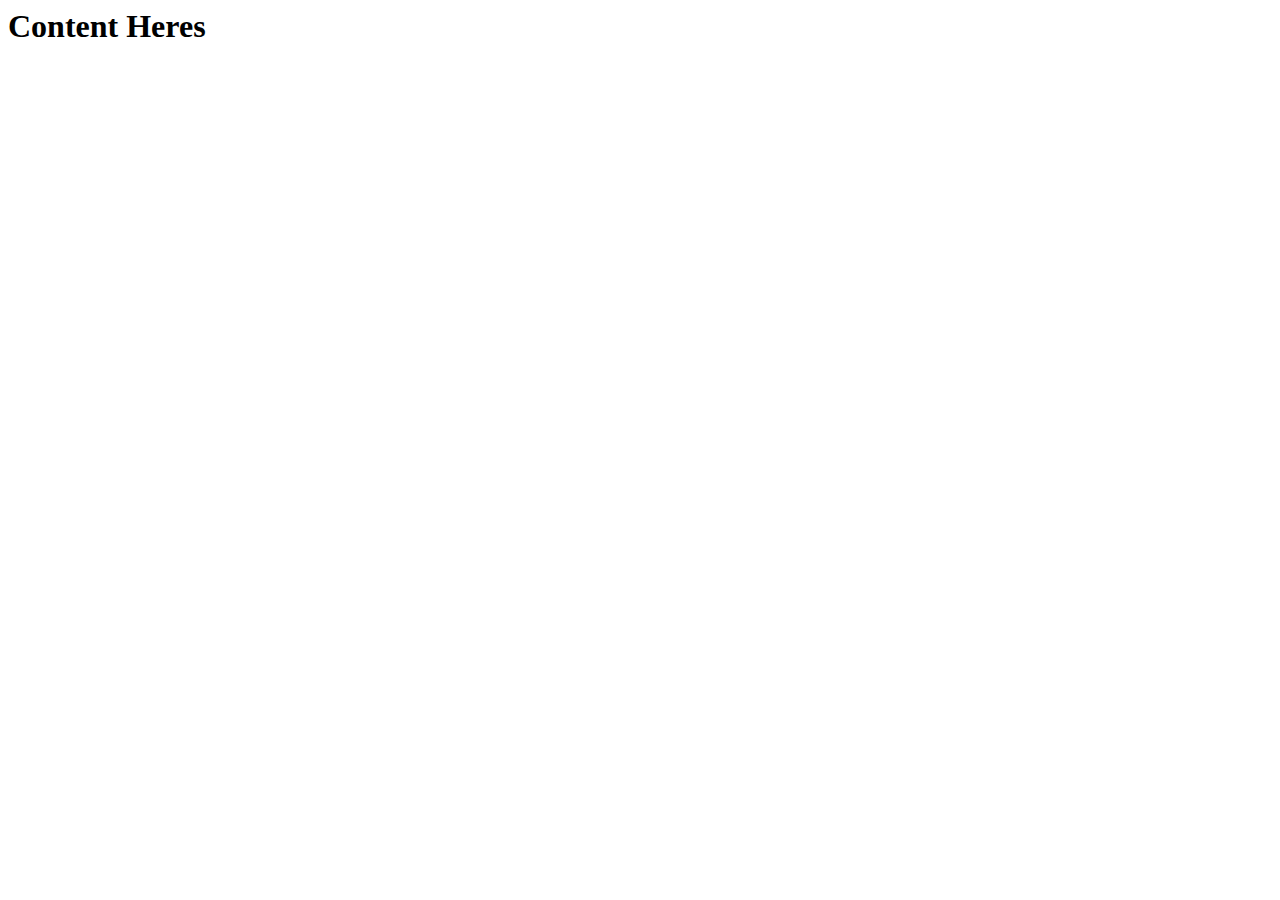
==== index.html @ bff631ed "Create index file" ====
<!DOCTYPE html/> 
<html lang="eng"/>
<head>
    <meta charset="UTF-8"/>
    <meta http-equiv="X-UA-Compatible" content="IE=edge"/>
    <meta name="viewport" content="width=device-width, initial-scale=1"/>
    <title>Wunderlust</title>
</head>
<body>
    <h1>Content Heres</h1>
</body>
</html>
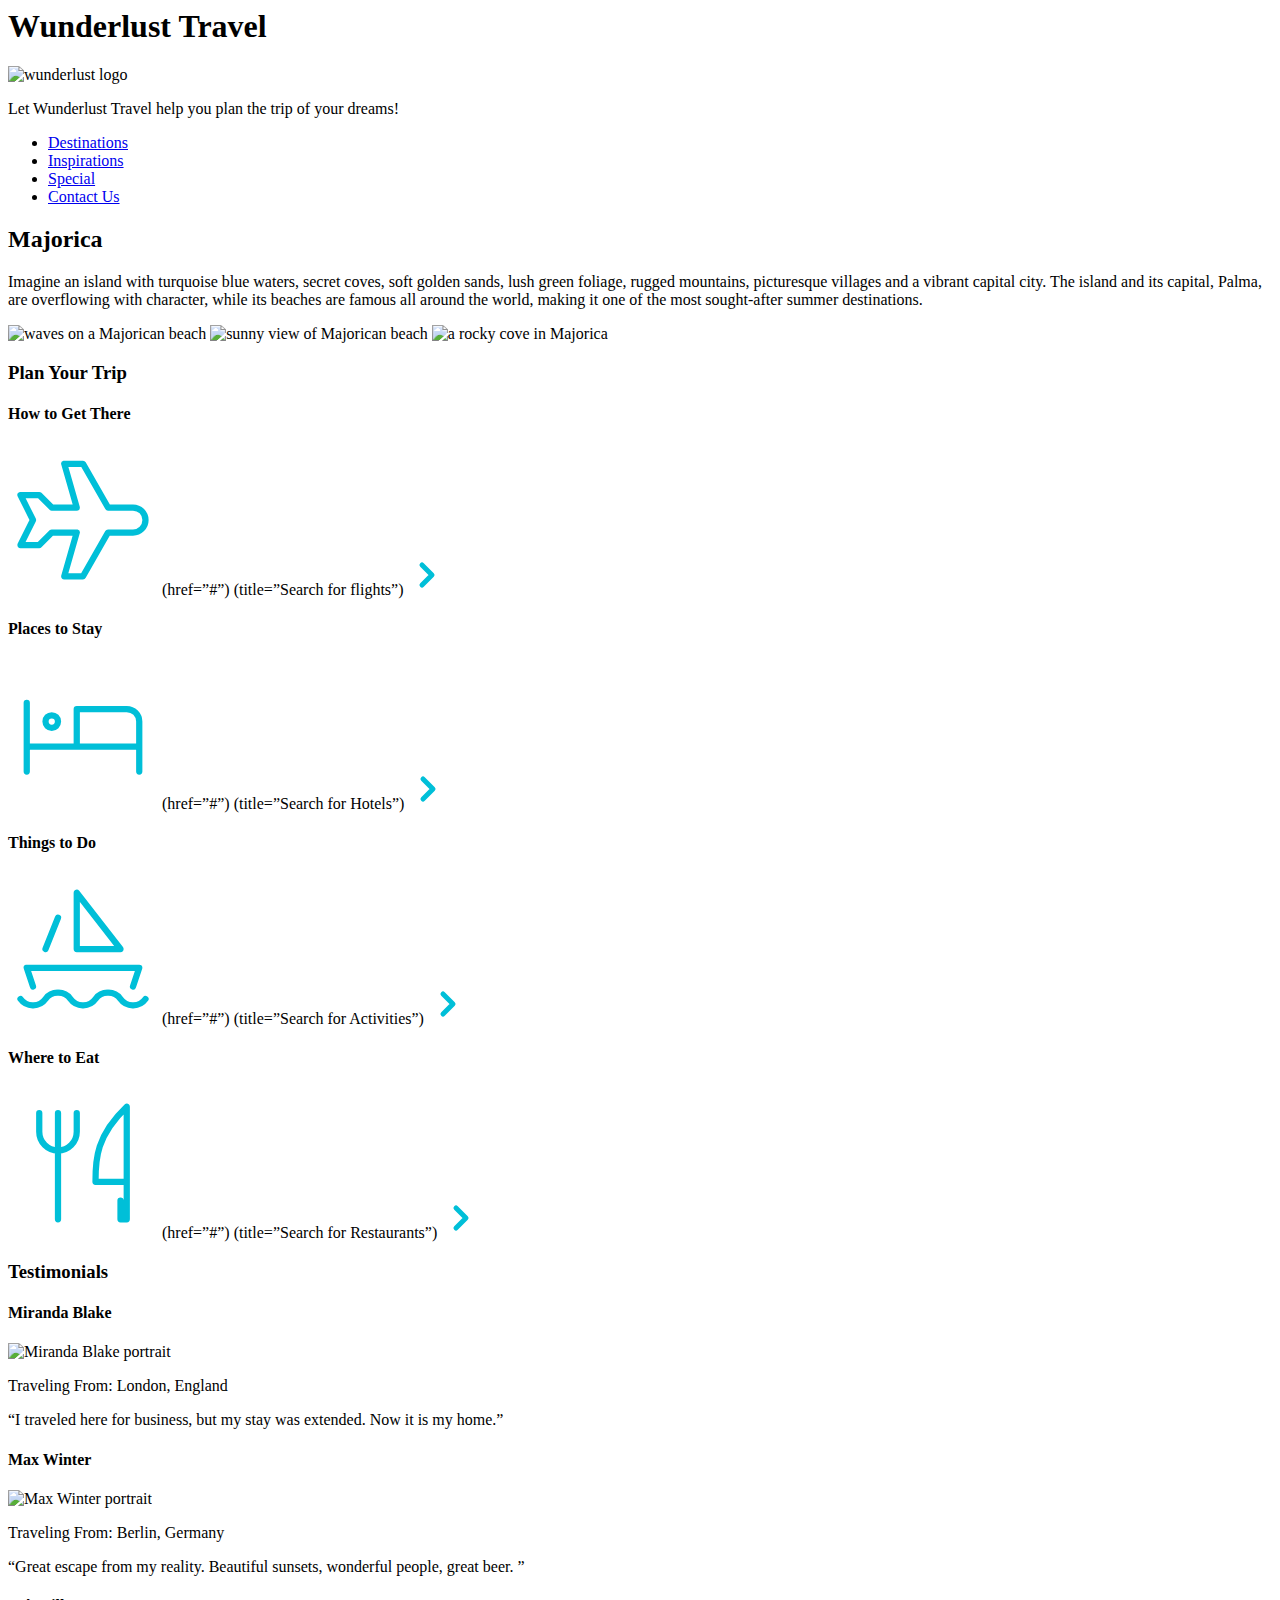
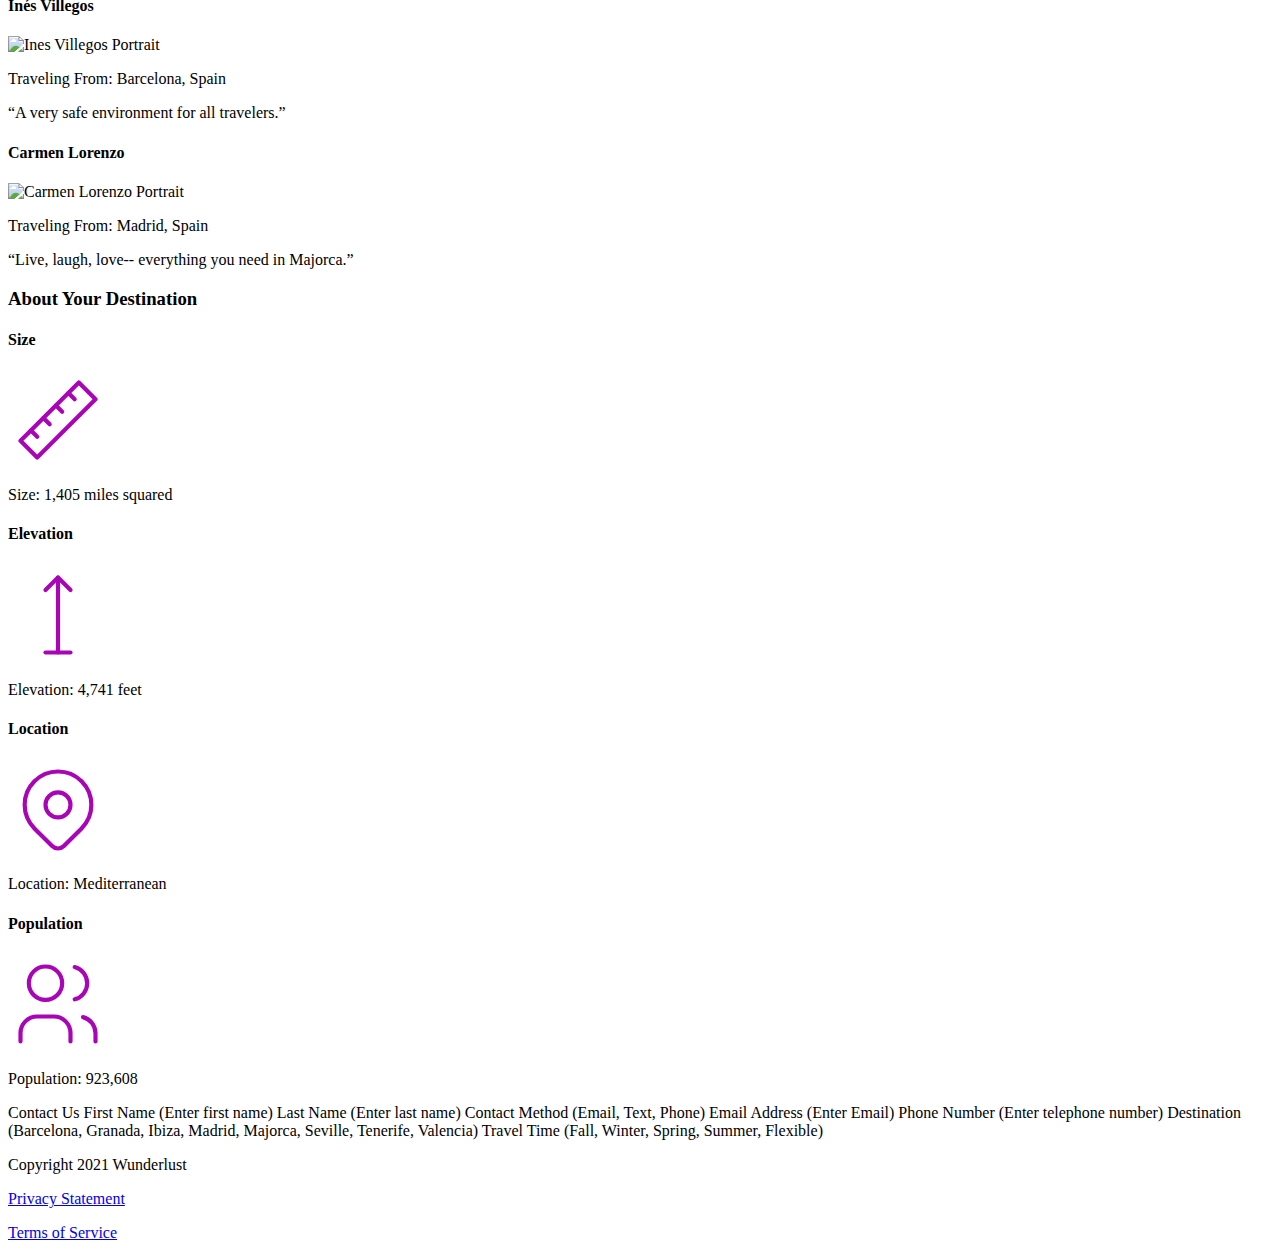
==== commit 739dd178: "Update index.html" ====
--- a/index.html
+++ b/index.html
@@ -5,8 +5,159 @@
     <meta http-equiv="X-UA-Compatible" content="IE=edge"/>
     <meta name="viewport" content="width=device-width, initial-scale=1"/>
     <title>Wunderlust</title>
+    <link rel="stylesheet" href="#">
 </head>
+
+<!--Notes: 
+1. Could use <section> elements-- check to see if that's proper practice. I think it's fine w/o
+2. Need to tag svg's correctly. pg 245
+3. Need to create a form -->
+
 <body>
-    <h1>Content Heres</h1>
-</body>
+    <header>
+        <h1>Wunderlust Travel </h1>
+        <img src="#/logo.png" alt="wunderlust logo"/>
+        <p>Let Wunderlust Travel help you plan the trip of your dreams!</p>
+        <nav>
+            <ul>
+                <li><a href="#">Destinations</a></li>
+                <li><a href="#">Inspirations</a></li>
+                <li><a href="#">Special</a></li>
+                <li><a href="#">Contact Us</a></li>
+            </ul>
+        </nav>
+    </header>
+
+    <main>
+        <h2>Majorica</h2>
+        <p>Imagine an island with turquoise blue waters, secret coves, soft golden sands, lush green foliage, rugged mountains, picturesque villages and a vibrant capital city. The island and its capital, Palma, are overflowing with character, while its beaches are famous all around the world, making it one of the most sought-after summer destinations.</p>
+        <img src="#/majorca-waves.png" alt="waves on a Majorican beach"/>
+        <img src="#/majorca-beach.png" alt="sunny view of Majorican beach"/>
+        <img src="#/majorca-cove.png" alt="a rocky cove in Majorica"/>
+
+        <h3>Plan Your Trip</h3>
+        <h4>How to Get There</h4>
+        <svg xmlns="http://www.w3.org/2000/svg" class="icon icon-tabler icon-tabler-plane" width="150" height="150" viewBox="0 0 24 24" stroke-width="1" stroke="#00bfd8" fill="none" stroke-linecap="round" stroke-linejoin="round">
+            <path stroke="none" d="M0 0h24v24H0z" fill="none"/>
+            <path d="M16 10h4a2 2 0 0 1 0 4h-4l-4 7h-3l2 -7h-4l-2 2h-3l2 -4l-2 -4h3l2 2h4l-2 -7h3z" />
+        </svg>
+        (href=”#”) (title=”Search for flights”) <!--REFERENCE PG. 245 FOR HOW TO INSERT THIS-->
+        <svg xmlns="http://www.w3.org/2000/svg" class="icon icon-tabler icon-tabler-chevron-right" width="40" height="40" viewBox="0 0 24 24" stroke-width="3" stroke="#00bfd8" fill="none" stroke-linecap="round" stroke-linejoin="round">
+        <path stroke="none" d="M0 0h24v24H0z" fill="none"/>
+        <polyline points="9 6 15 12 9 18" /></svg>
+
+        <h4>Places to Stay</h4>
+        <svg xmlns="http://www.w3.org/2000/svg" class="icon icon-tabler icon-tabler-bed" width="150" height="150" viewBox="0 0 24 24" stroke-width="1" stroke="#00bfd8" fill="none" stroke-linecap="round" stroke-linejoin="round">
+            <path stroke="none" d="M0 0h24v24H0z" fill="none"/>
+            <path d="M3 7v11m0 -4h18m0 4v-8a2 2 0 0 0 -2 -2h-8v6" />
+            <circle cx="7" cy="10" r="1" />
+        </svg>
+        (href=”#”) (title=”Search for Hotels”) <!--REFERENCE PG. 245 FOR HOW TO INSERT THIS-->
+        <svg xmlns="http://www.w3.org/2000/svg" class="icon icon-tabler icon-tabler-chevron-right" width="40" height="40" viewBox="0 0 24 24" stroke-width="3" stroke="#00bfd8" fill="none" stroke-linecap="round" stroke-linejoin="round">
+        <path stroke="none" d="M0 0h24v24H0z" fill="none"/>
+        <polyline points="9 6 15 12 9 18" />
+        </svg>
+
+        <h4>Things to Do</h4>  
+        <svg xmlns="http://www.w3.org/2000/svg" class="icon icon-tabler icon-tabler-sailboat" width="150" height="150" viewBox="0 0 24 24" stroke-width="1" stroke="#00bfd8" fill="none" stroke-linecap="round" stroke-linejoin="round">
+            <path stroke="none" d="M0 0h24v24H0z" fill="none"/>
+            <path d="M2 20a2.4 2.4 0 0 0 2 1a2.4 2.4 0 0 0 2 -1a2.4 2.4 0 0 1 2 -1a2.4 2.4 0 0 1 2 1a2.4 2.4 0 0 0 2 1a2.4 2.4 0 0 0 2 -1a2.4 2.4 0 0 1 2 -1a2.4 2.4 0 0 1 2 1a2.4 2.4 0 0 0 2 1a2.4 2.4 0 0 0 2 -1" />
+            <path d="M4 18l-1 -3h18l-1 3" />
+            <path d="M11 12h7l-7 -9v9" />
+            <line x1="8" y1="7" x2="6" y2="12" />
+        </svg>
+        (href=”#”) (title=”Search for Activities”)<!--REFERENCE PG. 245 FOR HOW TO INSERT THIS-->
+        <svg xmlns="http://www.w3.org/2000/svg" class="icon icon-tabler icon-tabler-chevron-right" width="40" height="40" viewBox="0 0 24 24" stroke-width="3" stroke="#00bfd8" fill="none" stroke-linecap="round" stroke-linejoin="round">
+            <path stroke="none" d="M0 0h24v24H0z" fill="none"/>
+            <polyline points="9 6 15 12 9 18" />
+        </svg>
+
+        <h4>Where to Eat</h4>
+        <svg xmlns="http://www.w3.org/2000/svg" class="icon icon-tabler icon-tabler-tools-kitchen-2" width="150" height="150" viewBox="0 0 24 24" stroke-width="1" stroke="#00bfd8" fill="none" stroke-linecap="round" stroke-linejoin="round">
+            <path stroke="none" d="M0 0h24v24H0z" fill="none"/>
+            <path d="M19 3v12h-5c-.023 -3.681 .184 -7.406 5 -12zm0 12v6h-1v-3m-10 -14v17m-3 -17v3a3 3 0 1 0 6 0v-3" />
+        </svg>
+        (href=”#”) (title=”Search for Restaurants”) <!--REFERENCE PG. 245 FOR HOW TO INSERT THIS-->
+        <svg xmlns="http://www.w3.org/2000/svg" class="icon icon-tabler icon-tabler-chevron-right" width="40" height="40" viewBox="0 0 24 24" stroke-width="3" stroke="#00bfd8" fill="none" stroke-linecap="round" stroke-linejoin="round">
+            <path stroke="none" d="M0 0h24v24H0z" fill="none"/>
+            <polyline points="9 6 15 12 9 18" />
+        </svg>
+
+        <h3>Testimonials</h3>
+        <h4>Miranda Blake</h4>
+        <img src="#/miranda-blake.png" alt="Miranda Blake portrait"/>
+        <p>Traveling From: London, England</p>
+        <p>“I traveled here for business, but my stay was extended. Now it is my home.”</p>
+
+        <h4>Max Winter</h4>
+        <img src="#/max-winter.png" alt="Max Winter portrait"/>
+        <p>Traveling From: Berlin, Germany</p>
+        <p>“Great escape from my reality. Beautiful sunsets, wonderful people, great beer. ”</p>
+
+        <h4>Inés Villegos</h4>
+        <img src="#/ines-villegos.png" alt="Ines Villegos Portrait"/>
+        <p>Traveling From: Barcelona, Spain</p>
+        <p>“A very safe environment for all travelers.”</p>
+
+        <h4>Carmen Lorenzo</h4>
+        <img src="#/carmen-lorenzo.png" alt="Carmen Lorenzo Portrait"/>
+        <p>Traveling From: Madrid, Spain</p>
+        <p>“Live, laugh, love-- everything you need in Majorca.”</p>
+
+        <h3>About Your Destination</h3>
+        <h4>Size</h4>
+        <svg xmlns="http://www.w3.org/2000/svg" class="icon icon-tabler icon-tabler-ruler-2" width="100" height="100" viewBox="0 0 24 24" stroke-width="1" stroke="#a905b6" fill="none" stroke-linecap="round" stroke-linejoin="round">
+            <path stroke="none" d="M0 0h24v24H0z" fill="none"/>
+            <path d="M17 3l4 4l-14 14l-4 -4z" />
+            <path d="M16 7l-1.5 -1.5" />
+            <path d="M13 10l-1.5 -1.5" />
+            <path d="M10 13l-1.5 -1.5" />
+            <path d="M7 16l-1.5 -1.5" />
+        </svg>
+        <p>Size: 1,405 miles squared</p>
+
+        <h4>Elevation</h4>
+        <svg xmlns="http://www.w3.org/2000/svg" class="icon icon-tabler icon-tabler-arrow-top-bar" width="100" height="100" viewBox="0 0 24 24" stroke-width="1" stroke="#a905b6" fill="none" stroke-linecap="round" stroke-linejoin="round">
+            <path stroke="none" d="M0 0h24v24H0z" fill="none"/>
+            <line x1="12" y1="21" x2="12" y2="3" />
+            <path d="M15 6l-3 -3l-3 3" />
+            <line x1="9" y1="21" x2="15" y2="21" />
+        </svg> 
+        <p>Elevation: 4,741 feet</p>  
+       
+        <h4>Location</h4>
+        <svg xmlns="http://www.w3.org/2000/svg" class="icon icon-tabler icon-tabler-map-pin" width="100" height="100" viewBox="0 0 24 24" stroke-width="1" stroke="#a905b6" fill="none" stroke-linecap="round" stroke-linejoin="round">
+            <path stroke="none" d="M0 0h24v24H0z" fill="none"/>
+            <circle cx="12" cy="11" r="3" />
+            <path d="M17.657 16.657l-4.243 4.243a2 2 0 0 1 -2.827 0l-4.244 -4.243a8 8 0 1 1 11.314 0z" />
+        </svg>
+        <p>Location: Mediterranean</p>
+        
+        <h4>Population</h4>
+        <svg xmlns="http://www.w3.org/2000/svg" class="icon icon-tabler icon-tabler-users" width="100" height="100" viewBox="0 0 24 24" stroke-width="1" stroke="#a905b6" fill="none" stroke-linecap="round" stroke-linejoin="round">
+            <path stroke="none" d="M0 0h24v24H0z" fill="none"/>
+            <circle cx="9" cy="7" r="4" />
+            <path d="M3 21v-2a4 4 0 0 1 4 -4h4a4 4 0 0 1 4 4v2" />
+            <path d="M16 3.13a4 4 0 0 1 0 7.75" />
+            <path d="M21 21v-2a4 4 0 0 0 -3 -3.85" />
+        </svg>
+        <p>Population: 923,608</p> 
+
+Contact Us <!--THIS SECTION NEEDS TO BE A FORM-->
+First Name (Enter first name)
+Last Name (Enter last name)
+
+Contact Method (Email, Text, Phone)
+Email Address (Enter Email)
+Phone Number (Enter telephone number)
+
+Destination (Barcelona, Granada, Ibiza, Madrid, Majorca, Seville, Tenerife, Valencia)
+Travel Time (Fall, Winter, Spring, Summer, Flexible)
+
+    </main>
+    <footer>
+        <p>Copyright 2021 Wunderlust</p>
+        <p><a href="#">Privacy Statement</a></p>
+        <p><a href="#">Terms of Service</a></p>
+    </footer>
 </html>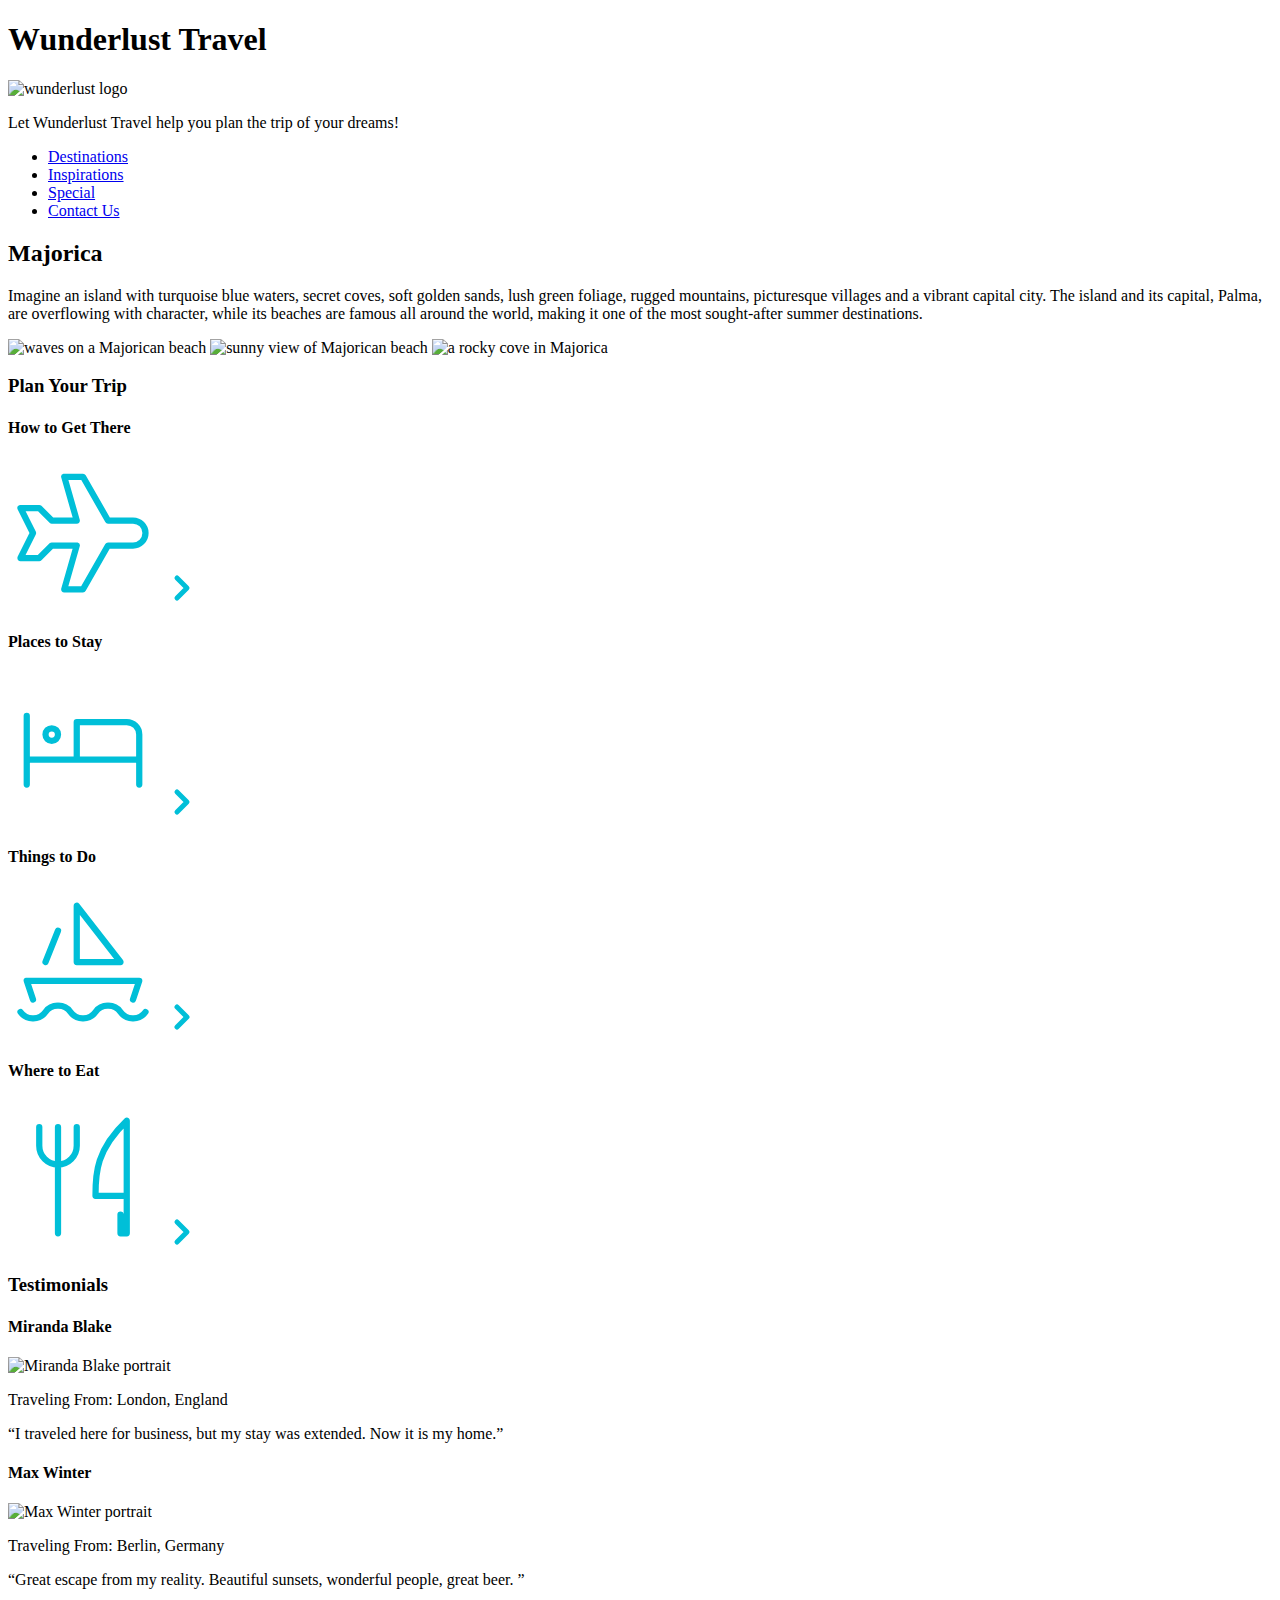
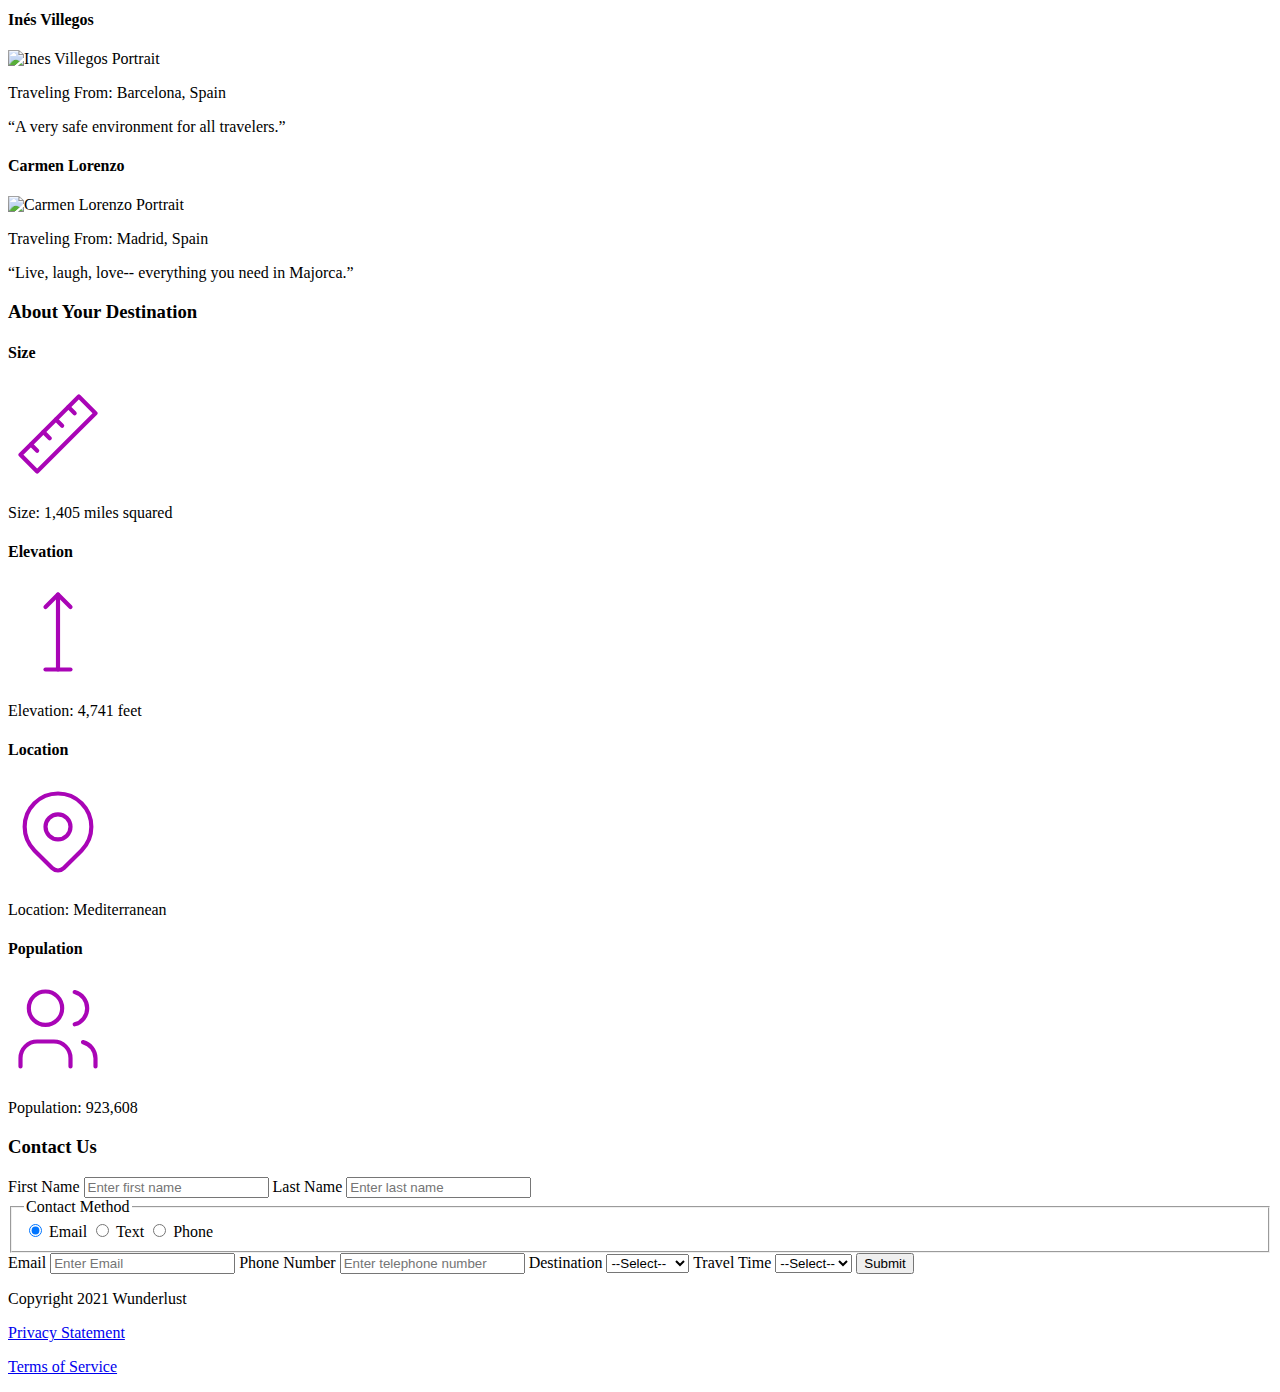
==== commit 2aef54b3: "Final index" ====
--- a/index.html
+++ b/index.html
@@ -1,5 +1,5 @@
-<!DOCTYPE html/> 
-<html lang="eng"/>
+<!DOCTYPE html> 
+<html lang="en">
 <head>
     <meta charset="UTF-8"/>
     <meta http-equiv="X-UA-Compatible" content="IE=edge"/>
@@ -8,10 +8,7 @@
     <link rel="stylesheet" href="#">
 </head>
 
-<!--Notes: 
-1. Could use <section> elements-- check to see if that's proper practice. I think it's fine w/o
-2. Need to tag svg's correctly. pg 245
-3. Need to create a form -->
+<!--Note: Could use <section> elements- check to see if that's best practice, but I think it's fine w/o-->
 
 <body>
     <header>
@@ -36,27 +33,37 @@
         <img src="#/majorca-cove.png" alt="a rocky cove in Majorica"/>
 
         <h3>Plan Your Trip</h3>
+
         <h4>How to Get There</h4>
         <svg xmlns="http://www.w3.org/2000/svg" class="icon icon-tabler icon-tabler-plane" width="150" height="150" viewBox="0 0 24 24" stroke-width="1" stroke="#00bfd8" fill="none" stroke-linecap="round" stroke-linejoin="round">
             <path stroke="none" d="M0 0h24v24H0z" fill="none"/>
             <path d="M16 10h4a2 2 0 0 1 0 4h-4l-4 7h-3l2 -7h-4l-2 2h-3l2 -4l-2 -4h3l2 2h4l-2 -7h3z" />
         </svg>
-        (href=”#”) (title=”Search for flights”) <!--REFERENCE PG. 245 FOR HOW TO INSERT THIS-->
-        <svg xmlns="http://www.w3.org/2000/svg" class="icon icon-tabler icon-tabler-chevron-right" width="40" height="40" viewBox="0 0 24 24" stroke-width="3" stroke="#00bfd8" fill="none" stroke-linecap="round" stroke-linejoin="round">
-        <path stroke="none" d="M0 0h24v24H0z" fill="none"/>
-        <polyline points="9 6 15 12 9 18" /></svg>
+        <span>
+            <svg xmlns="http://www.w3.org/2000/svg" class="icon icon-tabler icon-tabler-chevron-right" width="40" height="40" viewBox="0 0 24 24" stroke-width="3" stroke="#00bfd8" fill="none" stroke-linecap="round" stroke-linejoin="round">
+            <title>Search for flights</title>
+            <g><a href="#">
+                <path stroke="none" d="M0 0h24v24H0z" fill="none"/>
+                <polyline points="9 6 15 12 9 18" />
+            </a></g>
+            </svg>
+        </span>
 
         <h4>Places to Stay</h4>
         <svg xmlns="http://www.w3.org/2000/svg" class="icon icon-tabler icon-tabler-bed" width="150" height="150" viewBox="0 0 24 24" stroke-width="1" stroke="#00bfd8" fill="none" stroke-linecap="round" stroke-linejoin="round">
             <path stroke="none" d="M0 0h24v24H0z" fill="none"/>
-            <path d="M3 7v11m0 -4h18m0 4v-8a2 2 0 0 0 -2 -2h-8v6" />
+            <path d="M3 7v11m0 -4h18m0 4v-8a2 2 0 0 0 -2 -2h-8v6"/>
             <circle cx="7" cy="10" r="1" />
         </svg>
-        (href=”#”) (title=”Search for Hotels”) <!--REFERENCE PG. 245 FOR HOW TO INSERT THIS-->
-        <svg xmlns="http://www.w3.org/2000/svg" class="icon icon-tabler icon-tabler-chevron-right" width="40" height="40" viewBox="0 0 24 24" stroke-width="3" stroke="#00bfd8" fill="none" stroke-linecap="round" stroke-linejoin="round">
-        <path stroke="none" d="M0 0h24v24H0z" fill="none"/>
-        <polyline points="9 6 15 12 9 18" />
-        </svg>
+        <span>
+            <svg xmlns="http://www.w3.org/2000/svg" class="icon icon-tabler icon-tabler-chevron-right" width="40" height="40" viewBox="0 0 24 24" stroke-width="3" stroke="#00bfd8" fill="none" stroke-linecap="round" stroke-linejoin="round">
+            <title>Search for Hotels</title>
+            <g><a href="#">
+                <path stroke="none" d="M0 0h24v24H0z" fill="none"/>
+                <polyline points="9 6 15 12 9 18" />
+            </a></g>
+            </svg>
+        </span>
 
         <h4>Things to Do</h4>  
         <svg xmlns="http://www.w3.org/2000/svg" class="icon icon-tabler icon-tabler-sailboat" width="150" height="150" viewBox="0 0 24 24" stroke-width="1" stroke="#00bfd8" fill="none" stroke-linecap="round" stroke-linejoin="round">
@@ -66,22 +73,30 @@
             <path d="M11 12h7l-7 -9v9" />
             <line x1="8" y1="7" x2="6" y2="12" />
         </svg>
-        (href=”#”) (title=”Search for Activities”)<!--REFERENCE PG. 245 FOR HOW TO INSERT THIS-->
-        <svg xmlns="http://www.w3.org/2000/svg" class="icon icon-tabler icon-tabler-chevron-right" width="40" height="40" viewBox="0 0 24 24" stroke-width="3" stroke="#00bfd8" fill="none" stroke-linecap="round" stroke-linejoin="round">
-            <path stroke="none" d="M0 0h24v24H0z" fill="none"/>
-            <polyline points="9 6 15 12 9 18" />
-        </svg>
+        <span>
+            <svg xmlns="http://www.w3.org/2000/svg" class="icon icon-tabler icon-tabler-chevron-right" width="40" height="40" viewBox="0 0 24 24" stroke-width="3" stroke="#00bfd8" fill="none" stroke-linecap="round" stroke-linejoin="round">
+            <title>Search for Activities</title>
+            <g><a href="#">
+                <path stroke="none" d="M0 0h24v24H0z" fill="none"/>
+                <polyline points="9 6 15 12 9 18"/>
+            </a></g>
+            </svg>
+        </span>
 
         <h4>Where to Eat</h4>
         <svg xmlns="http://www.w3.org/2000/svg" class="icon icon-tabler icon-tabler-tools-kitchen-2" width="150" height="150" viewBox="0 0 24 24" stroke-width="1" stroke="#00bfd8" fill="none" stroke-linecap="round" stroke-linejoin="round">
             <path stroke="none" d="M0 0h24v24H0z" fill="none"/>
             <path d="M19 3v12h-5c-.023 -3.681 .184 -7.406 5 -12zm0 12v6h-1v-3m-10 -14v17m-3 -17v3a3 3 0 1 0 6 0v-3" />
         </svg>
-        (href=”#”) (title=”Search for Restaurants”) <!--REFERENCE PG. 245 FOR HOW TO INSERT THIS-->
-        <svg xmlns="http://www.w3.org/2000/svg" class="icon icon-tabler icon-tabler-chevron-right" width="40" height="40" viewBox="0 0 24 24" stroke-width="3" stroke="#00bfd8" fill="none" stroke-linecap="round" stroke-linejoin="round">
-            <path stroke="none" d="M0 0h24v24H0z" fill="none"/>
-            <polyline points="9 6 15 12 9 18" />
-        </svg>
+        <span>
+            <svg xmlns="http://www.w3.org/2000/svg" class="icon icon-tabler icon-tabler-chevron-right" width="40" height="40" viewBox="0 0 24 24" stroke-width="3" stroke="#00bfd8" fill="none" stroke-linecap="round" stroke-linejoin="round">
+            <title>Search for Restaurants</title>
+            <g><a href="#">
+                <path stroke="none" d="M0 0h24v24H0z" fill="none"/>
+                <polyline points="9 6 15 12 9 18" />
+            </a></g>
+            </svg>
+        </span>
 
         <h3>Testimonials</h3>
         <h4>Miranda Blake</h4>
@@ -142,19 +157,67 @@
             <path d="M21 21v-2a4 4 0 0 0 -3 -3.85" />
         </svg>
         <p>Population: 923,608</p> 
-
-Contact Us <!--THIS SECTION NEEDS TO BE A FORM-->
-First Name (Enter first name)
-Last Name (Enter last name)
-
-Contact Method (Email, Text, Phone)
-Email Address (Enter Email)
-Phone Number (Enter telephone number)
-
-Destination (Barcelona, Granada, Ibiza, Madrid, Majorca, Seville, Tenerife, Valencia)
-Travel Time (Fall, Winter, Spring, Summer, Flexible)
-
     </main>
+
+        <h3>Contact Us</h3> 
+        <form action="#" method="post">
+	    <!--First Name-->
+            <label for="first">First Name</label>
+            <input type="text" id="first" autocomplete="off" placeholder="Enter first name" value="" required>
+
+        <!--Last Name-->
+            <label for="last">Last Name</label>
+            <input type="text" id="last" autocomplete="off" placeholder="Enter last name" value="" required>
+
+		<!--Contact Method-->
+            <fieldset>
+                <legend>Contact Method</legend>
+                <input type="radio" name="emailaddress" value="email" checked>
+                <label for="email" id="emailaddress">Email</label>
+
+                <input type="radio" id="text" name="text" value="text">
+                <label for="text">Text</label>
+
+                <input type="radio" id="telephone" name="phone" value="phone">
+                <label for="telephone">Phone</label>
+            </fieldset>
+        <!--Email-->
+            <label for="email">Email</label>
+            <input type="email" id="email" name="email" autocomplete="off" placeholder="Enter Email" value="" required>
+
+        <!--Phone Number-->
+            <label for="phone">Phone Number</label>
+            <input type="tel" id="phone" name="phone" autocomplete="off" placeholder="Enter telephone number" value="" required>
+
+		<!--Destination Dropdown-->
+            <label for="destination">Destination</label>
+                <select id="destination">
+                    <option value="" disabled selected>--Select--</option>
+                    <option value="Bar">Barcelona</option>
+                    <option value="Gra">Granada</option>
+                    <option value="Ibi">Ibiza</option>
+                    <option value="Mad">Madrid</option>
+                    <option value="Maj">Majorca</option>
+                    <option value="Sev">Seville</option>
+                    <option value="Ten">Tenerife</option>
+                    <option value="Val">Valencia</option>
+                </select>
+
+		<!--Travel Time-->
+            <label for="time">Travel Time</label>
+            <select id="time">
+                <option value="" disabled selected>--Select--</option>
+                <option value="F">Fall</option>
+                <option value="W">Winter</option>
+                <option value="Sp">Spring</option>
+                <option value="Su">Summer</option>
+                <option value="F">Flexible</option>
+            </select>
+   
+		<!--Submit Button-->	
+			<label for="submit"></label>
+			<input type="submit" id="submit" value="Submit">	
+        </form>     
     <footer>
         <p>Copyright 2021 Wunderlust</p>
         <p><a href="#">Privacy Statement</a></p>
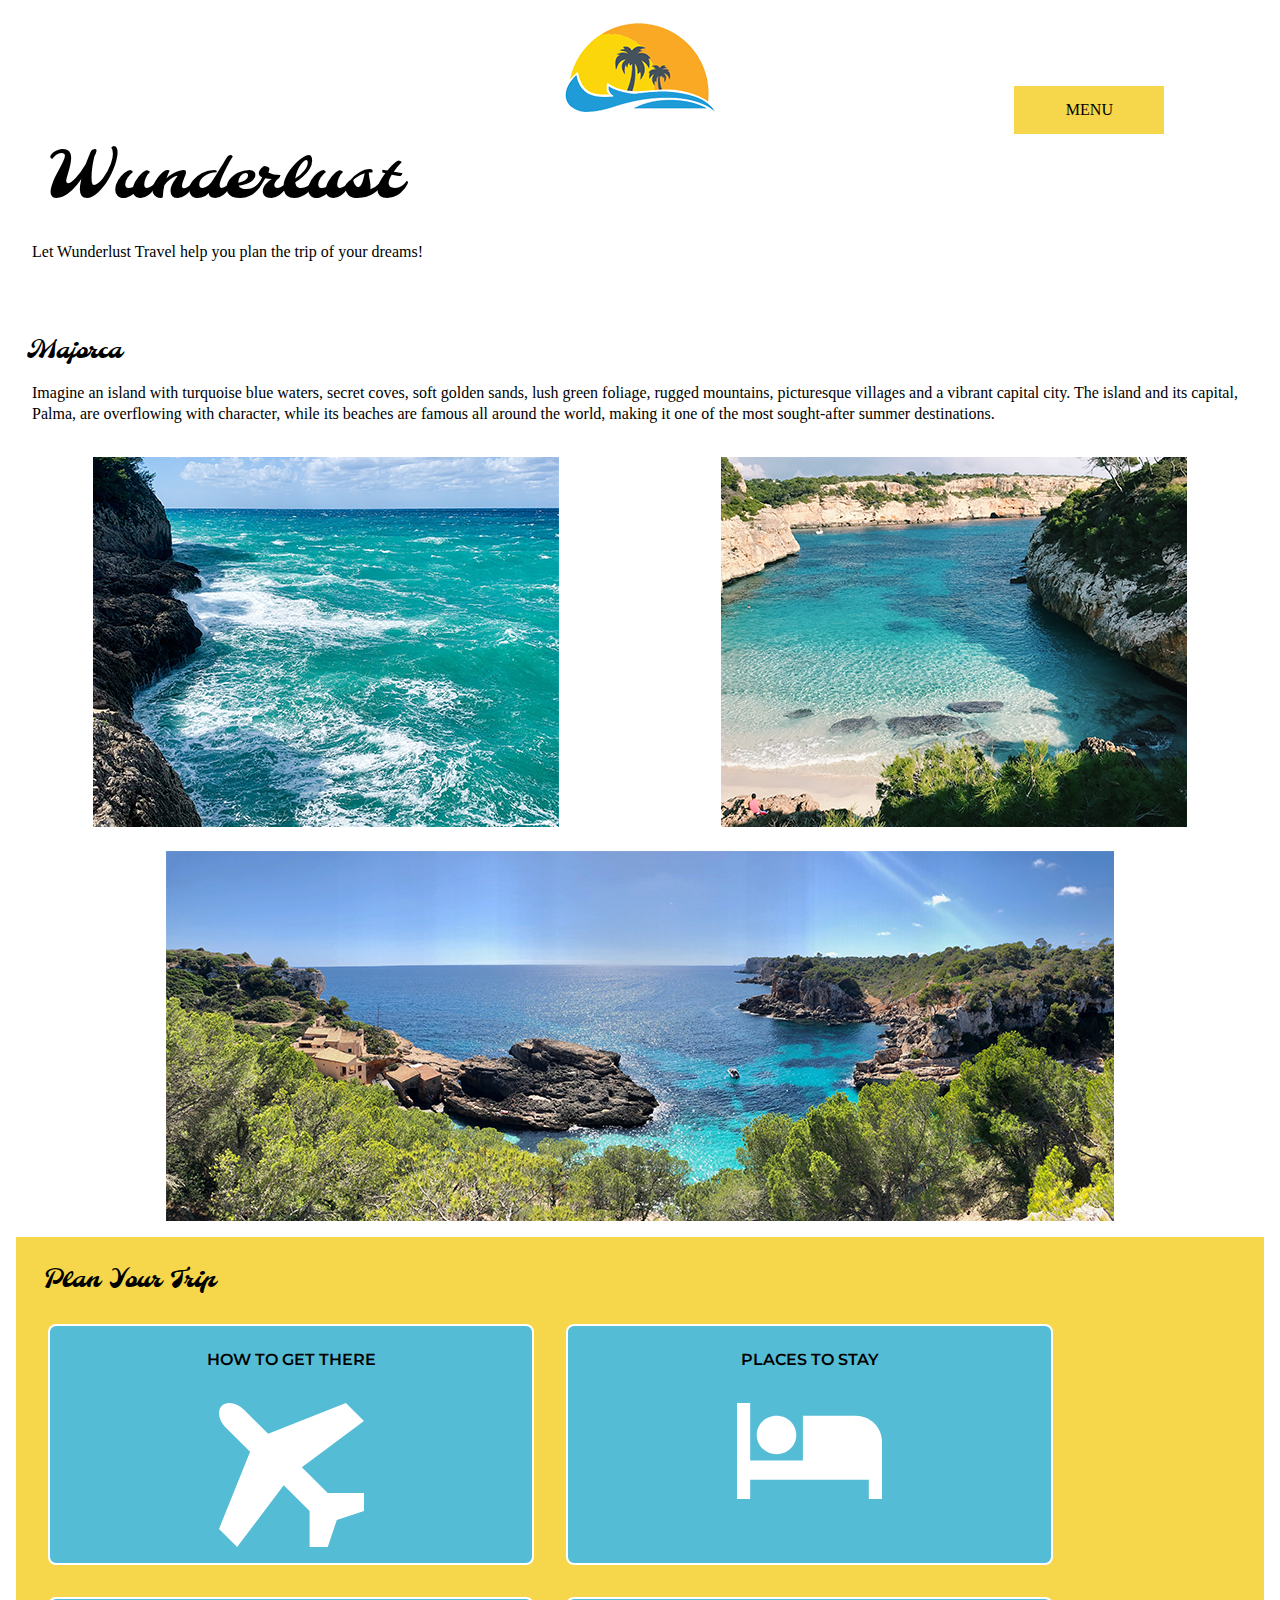
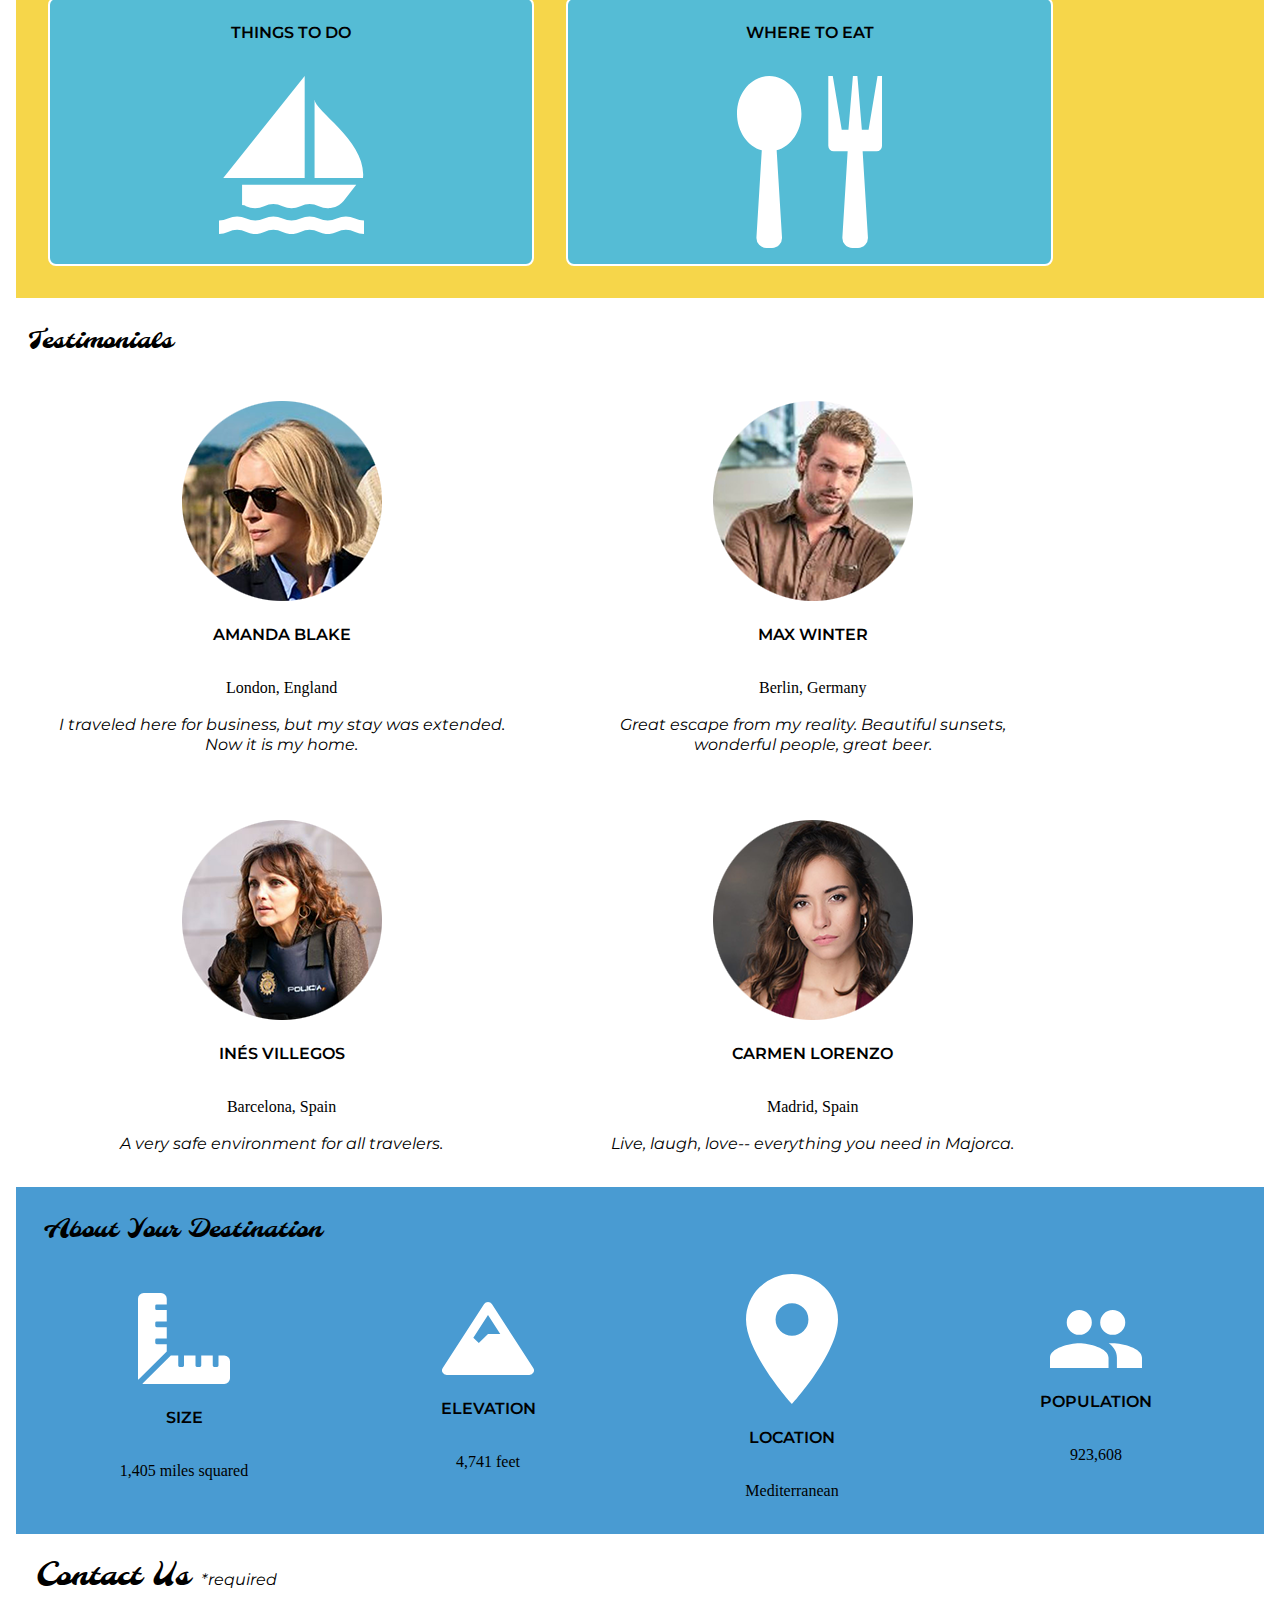
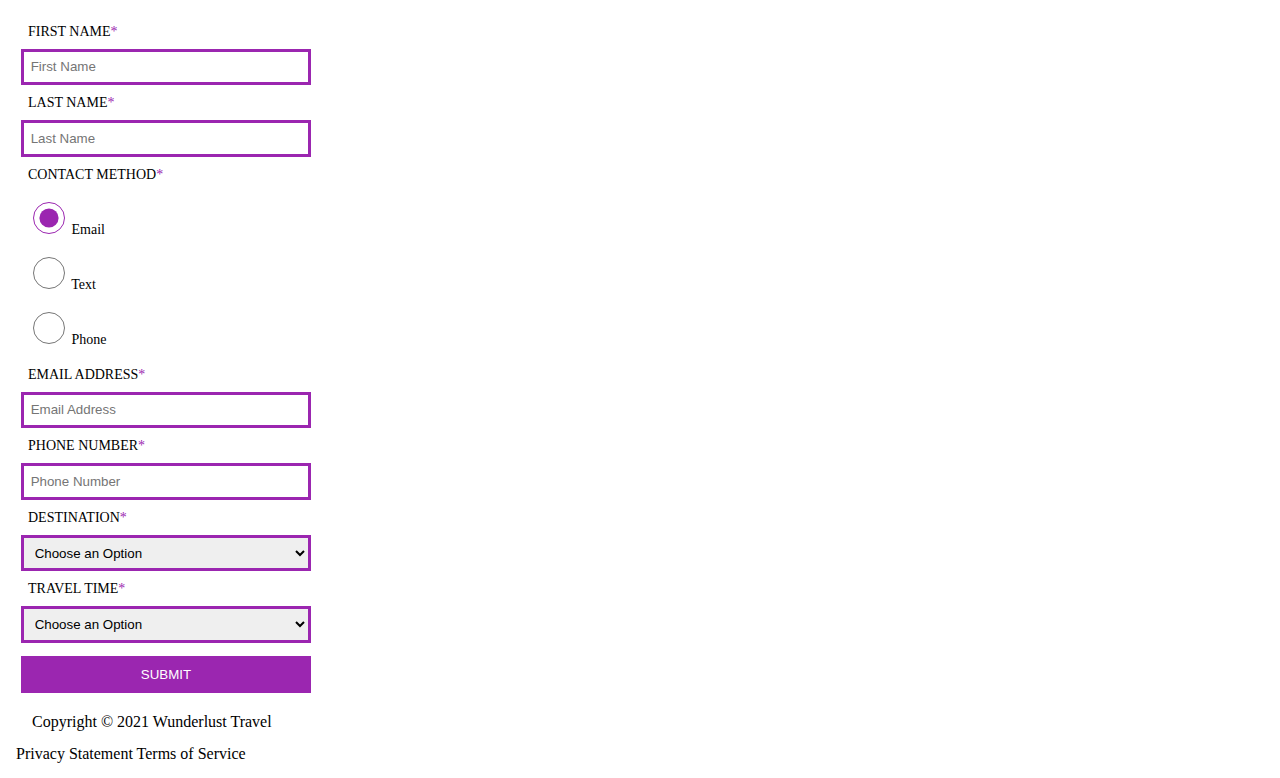
==== commit 37bfd881: "recommit" ====
--- a/index.html
+++ b/index.html
@@ -1,226 +1,236 @@
-<!DOCTYPE html> 
+<!DOCTYPE html>
 <html lang="en">
-<head>
-    <meta charset="UTF-8"/>
-    <meta http-equiv="X-UA-Compatible" content="IE=edge"/>
-    <meta name="viewport" content="width=device-width, initial-scale=1"/>
-    <title>Wunderlust</title>
-    <link rel="stylesheet" href="#">
-</head>
-
-<!--Note: Could use <section> elements- check to see if that's best practice, but I think it's fine w/o-->
-
-<body>
-    <header>
-        <h1>Wunderlust Travel </h1>
-        <img src="#/logo.png" alt="wunderlust logo"/>
-        <p>Let Wunderlust Travel help you plan the trip of your dreams!</p>
-        <nav>
-            <ul>
-                <li><a href="#">Destinations</a></li>
-                <li><a href="#">Inspirations</a></li>
-                <li><a href="#">Special</a></li>
-                <li><a href="#">Contact Us</a></li>
-            </ul>
-        </nav>
-    </header>
-
-    <main>
-        <h2>Majorica</h2>
-        <p>Imagine an island with turquoise blue waters, secret coves, soft golden sands, lush green foliage, rugged mountains, picturesque villages and a vibrant capital city. The island and its capital, Palma, are overflowing with character, while its beaches are famous all around the world, making it one of the most sought-after summer destinations.</p>
-        <img src="#/majorca-waves.png" alt="waves on a Majorican beach"/>
-        <img src="#/majorca-beach.png" alt="sunny view of Majorican beach"/>
-        <img src="#/majorca-cove.png" alt="a rocky cove in Majorica"/>
-
-        <h3>Plan Your Trip</h3>
-
-        <h4>How to Get There</h4>
-        <svg xmlns="http://www.w3.org/2000/svg" class="icon icon-tabler icon-tabler-plane" width="150" height="150" viewBox="0 0 24 24" stroke-width="1" stroke="#00bfd8" fill="none" stroke-linecap="round" stroke-linejoin="round">
-            <path stroke="none" d="M0 0h24v24H0z" fill="none"/>
-            <path d="M16 10h4a2 2 0 0 1 0 4h-4l-4 7h-3l2 -7h-4l-2 2h-3l2 -4l-2 -4h3l2 2h4l-2 -7h3z" />
-        </svg>
-        <span>
-            <svg xmlns="http://www.w3.org/2000/svg" class="icon icon-tabler icon-tabler-chevron-right" width="40" height="40" viewBox="0 0 24 24" stroke-width="3" stroke="#00bfd8" fill="none" stroke-linecap="round" stroke-linejoin="round">
-            <title>Search for flights</title>
-            <g><a href="#">
-                <path stroke="none" d="M0 0h24v24H0z" fill="none"/>
-                <polyline points="9 6 15 12 9 18" />
-            </a></g>
-            </svg>
-        </span>
-
-        <h4>Places to Stay</h4>
-        <svg xmlns="http://www.w3.org/2000/svg" class="icon icon-tabler icon-tabler-bed" width="150" height="150" viewBox="0 0 24 24" stroke-width="1" stroke="#00bfd8" fill="none" stroke-linecap="round" stroke-linejoin="round">
-            <path stroke="none" d="M0 0h24v24H0z" fill="none"/>
-            <path d="M3 7v11m0 -4h18m0 4v-8a2 2 0 0 0 -2 -2h-8v6"/>
-            <circle cx="7" cy="10" r="1" />
-        </svg>
-        <span>
-            <svg xmlns="http://www.w3.org/2000/svg" class="icon icon-tabler icon-tabler-chevron-right" width="40" height="40" viewBox="0 0 24 24" stroke-width="3" stroke="#00bfd8" fill="none" stroke-linecap="round" stroke-linejoin="round">
-            <title>Search for Hotels</title>
-            <g><a href="#">
-                <path stroke="none" d="M0 0h24v24H0z" fill="none"/>
-                <polyline points="9 6 15 12 9 18" />
-            </a></g>
-            </svg>
-        </span>
-
-        <h4>Things to Do</h4>  
-        <svg xmlns="http://www.w3.org/2000/svg" class="icon icon-tabler icon-tabler-sailboat" width="150" height="150" viewBox="0 0 24 24" stroke-width="1" stroke="#00bfd8" fill="none" stroke-linecap="round" stroke-linejoin="round">
-            <path stroke="none" d="M0 0h24v24H0z" fill="none"/>
-            <path d="M2 20a2.4 2.4 0 0 0 2 1a2.4 2.4 0 0 0 2 -1a2.4 2.4 0 0 1 2 -1a2.4 2.4 0 0 1 2 1a2.4 2.4 0 0 0 2 1a2.4 2.4 0 0 0 2 -1a2.4 2.4 0 0 1 2 -1a2.4 2.4 0 0 1 2 1a2.4 2.4 0 0 0 2 1a2.4 2.4 0 0 0 2 -1" />
-            <path d="M4 18l-1 -3h18l-1 3" />
-            <path d="M11 12h7l-7 -9v9" />
-            <line x1="8" y1="7" x2="6" y2="12" />
-        </svg>
-        <span>
-            <svg xmlns="http://www.w3.org/2000/svg" class="icon icon-tabler icon-tabler-chevron-right" width="40" height="40" viewBox="0 0 24 24" stroke-width="3" stroke="#00bfd8" fill="none" stroke-linecap="round" stroke-linejoin="round">
-            <title>Search for Activities</title>
-            <g><a href="#">
-                <path stroke="none" d="M0 0h24v24H0z" fill="none"/>
-                <polyline points="9 6 15 12 9 18"/>
-            </a></g>
-            </svg>
-        </span>
-
-        <h4>Where to Eat</h4>
-        <svg xmlns="http://www.w3.org/2000/svg" class="icon icon-tabler icon-tabler-tools-kitchen-2" width="150" height="150" viewBox="0 0 24 24" stroke-width="1" stroke="#00bfd8" fill="none" stroke-linecap="round" stroke-linejoin="round">
-            <path stroke="none" d="M0 0h24v24H0z" fill="none"/>
-            <path d="M19 3v12h-5c-.023 -3.681 .184 -7.406 5 -12zm0 12v6h-1v-3m-10 -14v17m-3 -17v3a3 3 0 1 0 6 0v-3" />
-        </svg>
-        <span>
-            <svg xmlns="http://www.w3.org/2000/svg" class="icon icon-tabler icon-tabler-chevron-right" width="40" height="40" viewBox="0 0 24 24" stroke-width="3" stroke="#00bfd8" fill="none" stroke-linecap="round" stroke-linejoin="round">
-            <title>Search for Restaurants</title>
-            <g><a href="#">
-                <path stroke="none" d="M0 0h24v24H0z" fill="none"/>
-                <polyline points="9 6 15 12 9 18" />
-            </a></g>
-            </svg>
-        </span>
-
-        <h3>Testimonials</h3>
-        <h4>Miranda Blake</h4>
-        <img src="#/miranda-blake.png" alt="Miranda Blake portrait"/>
-        <p>Traveling From: London, England</p>
-        <p>“I traveled here for business, but my stay was extended. Now it is my home.”</p>
-
-        <h4>Max Winter</h4>
-        <img src="#/max-winter.png" alt="Max Winter portrait"/>
-        <p>Traveling From: Berlin, Germany</p>
-        <p>“Great escape from my reality. Beautiful sunsets, wonderful people, great beer. ”</p>
-
-        <h4>Inés Villegos</h4>
-        <img src="#/ines-villegos.png" alt="Ines Villegos Portrait"/>
-        <p>Traveling From: Barcelona, Spain</p>
-        <p>“A very safe environment for all travelers.”</p>
-
-        <h4>Carmen Lorenzo</h4>
-        <img src="#/carmen-lorenzo.png" alt="Carmen Lorenzo Portrait"/>
-        <p>Traveling From: Madrid, Spain</p>
-        <p>“Live, laugh, love-- everything you need in Majorca.”</p>
-
-        <h3>About Your Destination</h3>
-        <h4>Size</h4>
-        <svg xmlns="http://www.w3.org/2000/svg" class="icon icon-tabler icon-tabler-ruler-2" width="100" height="100" viewBox="0 0 24 24" stroke-width="1" stroke="#a905b6" fill="none" stroke-linecap="round" stroke-linejoin="round">
-            <path stroke="none" d="M0 0h24v24H0z" fill="none"/>
-            <path d="M17 3l4 4l-14 14l-4 -4z" />
-            <path d="M16 7l-1.5 -1.5" />
-            <path d="M13 10l-1.5 -1.5" />
-            <path d="M10 13l-1.5 -1.5" />
-            <path d="M7 16l-1.5 -1.5" />
-        </svg>
-        <p>Size: 1,405 miles squared</p>
-
-        <h4>Elevation</h4>
-        <svg xmlns="http://www.w3.org/2000/svg" class="icon icon-tabler icon-tabler-arrow-top-bar" width="100" height="100" viewBox="0 0 24 24" stroke-width="1" stroke="#a905b6" fill="none" stroke-linecap="round" stroke-linejoin="round">
-            <path stroke="none" d="M0 0h24v24H0z" fill="none"/>
-            <line x1="12" y1="21" x2="12" y2="3" />
-            <path d="M15 6l-3 -3l-3 3" />
-            <line x1="9" y1="21" x2="15" y2="21" />
-        </svg> 
-        <p>Elevation: 4,741 feet</p>  
-       
-        <h4>Location</h4>
-        <svg xmlns="http://www.w3.org/2000/svg" class="icon icon-tabler icon-tabler-map-pin" width="100" height="100" viewBox="0 0 24 24" stroke-width="1" stroke="#a905b6" fill="none" stroke-linecap="round" stroke-linejoin="round">
-            <path stroke="none" d="M0 0h24v24H0z" fill="none"/>
-            <circle cx="12" cy="11" r="3" />
-            <path d="M17.657 16.657l-4.243 4.243a2 2 0 0 1 -2.827 0l-4.244 -4.243a8 8 0 1 1 11.314 0z" />
-        </svg>
-        <p>Location: Mediterranean</p>
-        
-        <h4>Population</h4>
-        <svg xmlns="http://www.w3.org/2000/svg" class="icon icon-tabler icon-tabler-users" width="100" height="100" viewBox="0 0 24 24" stroke-width="1" stroke="#a905b6" fill="none" stroke-linecap="round" stroke-linejoin="round">
-            <path stroke="none" d="M0 0h24v24H0z" fill="none"/>
-            <circle cx="9" cy="7" r="4" />
-            <path d="M3 21v-2a4 4 0 0 1 4 -4h4a4 4 0 0 1 4 4v2" />
-            <path d="M16 3.13a4 4 0 0 1 0 7.75" />
-            <path d="M21 21v-2a4 4 0 0 0 -3 -3.85" />
-        </svg>
-        <p>Population: 923,608</p> 
-    </main>
-
-        <h3>Contact Us</h3> 
-        <form action="#" method="post">
-	    <!--First Name-->
-            <label for="first">First Name</label>
-            <input type="text" id="first" autocomplete="off" placeholder="Enter first name" value="" required>
-
-        <!--Last Name-->
-            <label for="last">Last Name</label>
-            <input type="text" id="last" autocomplete="off" placeholder="Enter last name" value="" required>
-
-		<!--Contact Method-->
-            <fieldset>
-                <legend>Contact Method</legend>
-                <input type="radio" name="emailaddress" value="email" checked>
-                <label for="email" id="emailaddress">Email</label>
-
-                <input type="radio" id="text" name="text" value="text">
-                <label for="text">Text</label>
-
-                <input type="radio" id="telephone" name="phone" value="phone">
-                <label for="telephone">Phone</label>
-            </fieldset>
-        <!--Email-->
-            <label for="email">Email</label>
-            <input type="email" id="email" name="email" autocomplete="off" placeholder="Enter Email" value="" required>
-
-        <!--Phone Number-->
-            <label for="phone">Phone Number</label>
-            <input type="tel" id="phone" name="phone" autocomplete="off" placeholder="Enter telephone number" value="" required>
-
-		<!--Destination Dropdown-->
-            <label for="destination">Destination</label>
-                <select id="destination">
-                    <option value="" disabled selected>--Select--</option>
-                    <option value="Bar">Barcelona</option>
-                    <option value="Gra">Granada</option>
-                    <option value="Ibi">Ibiza</option>
-                    <option value="Mad">Madrid</option>
-                    <option value="Maj">Majorca</option>
-                    <option value="Sev">Seville</option>
-                    <option value="Ten">Tenerife</option>
-                    <option value="Val">Valencia</option>
-                </select>
-
-		<!--Travel Time-->
-            <label for="time">Travel Time</label>
-            <select id="time">
-                <option value="" disabled selected>--Select--</option>
-                <option value="F">Fall</option>
-                <option value="W">Winter</option>
-                <option value="Sp">Spring</option>
-                <option value="Su">Summer</option>
-                <option value="F">Flexible</option>
-            </select>
-   
-		<!--Submit Button-->	
-			<label for="submit"></label>
-			<input type="submit" id="submit" value="Submit">	
-        </form>     
-    <footer>
-        <p>Copyright 2021 Wunderlust</p>
-        <p><a href="#">Privacy Statement</a></p>
-        <p><a href="#">Terms of Service</a></p>
-    </footer>
+    <head>
+        <meta charset="utf-8">
+        <meta name="viewport" content="width=device-width, initial-scale=1">
+        <meta name="author" content="Jessica Barnett, Christina Carrasquilla">
+        <meta name="description" content="Let Wunderlust Travel take you to beautiful Majorca this year! Majorca is a beautiful island and offers beauty and fun to its visitors">
+        <meta name="keywords" content="travel, majorca, beach, island, vacation, destination, getaway, restaurants in majorca, entertainment in majorca, testimonials from visitors">
+        <title>Wunderlust Travel Page</title>
+        <meta name="robots" content="index,follow">
+
+        <!-- ~~~~~~~~~~ TWITTER CARD TAGS ~~~~~~~~~~ -->
+        <meta name="twitter:card" content="summary_large_image">
+        <meta name="twitter:site" content="@wunderlusttravel">
+        <meta name="twitter:creator" content="@wunderlusttravel">
+        <meta name="twitter:title" content="Wunderlust Travel: Majorca">
+        <meta name="twitter:description" content="Let Wunderlust Travel take you to beautiful Majorca this year! Majorca is a beautiful island and offers beauty and fun to its visitors">
+        <meta name="twitter:image" content="https://wunderlusttravel.com/images/majorca-cove.png">
+
+        <!-- ~~~~~~~~~~ OPEN GRAPH META TAGS ~~~~~~~~~~ -->
+        <meta property="og:title" content="See Majorca with Wunderlust Travel">
+        <meta property="og:type" content="website">
+        <meta property="og:image" content="https://wunderlusttravel.com/images/majorca-cove.png">
+        <meta property="og:url" content="https://wunderlusttravel.com/majorca">
+        <meta property="og:description" content="Let Wunderlust Travel take you to beautiful Majorca this year! Majorca is a beautiful island and offers beauty and fun to its visitors">
+        <!-- ~~~~~~~~~~FAVICON ~~~~~~~~~~ -->
+        <link rel="shortcut icon" href="images/favicon.png">
+
+        <!-- ~~~~~~~~~~ GOOGLE FONTS ~~~~~~~~~~ -->
+        <link rel="preconnect" href="https://fonts.googleapis.com">
+        <link rel="preconnect" href="https://fonts.gstatic.com" crossorigin>
+        <link href="https://fonts.googleapis.com/css2?family=Molle:ital@1&family=Montserrat:wght@400;600&display=swap" rel="stylesheet">
+        <link href="styles.css" rel="stylesheet">
+    </head>
+    <body>
+        <a id="skip" href="#main-content">Skip to Main Content</a>
+        <!-- styling skip links: https://webaim.org/techniques/css/invisiblecontent/ -->
+        <header>
+            <a href="index.html" id="logo"><img src="images/logo.png" alt="The Wunderlust logo shows blue waves and the outline of two palm trees against an orange sun"></a>
+            <h1>Wunderlust</h1>
+			<p>Let Wunderlust Travel help you plan the trip of your dreams!</p>			
+        </header>
+            <nav class="dropdown">
+                <span>Menu</span>
+                <div class="dropdown-content">
+                  <ul>
+                    <li><a href="#">Destinations</li>
+                    <li><a href="#">Inspirations</li>
+                    <li><a href="#">Specials</li>
+                    <li><a href="#">Contact Us</li>
+                  </ul>
+                </div>
+            </nav>
+        </header>
+        <main id="main-content">
+            <article>
+                <div id="intro">  
+                    <h2>Majorca</h2>
+                    <p>Imagine an island with turquoise blue waters, secret coves, soft golden sands, lush green foliage, rugged mountains, picturesque villages and a vibrant capital city. The island and its capital, Palma, are overflowing with character, while its beaches are famous all around the world, making it one of the most sought-after summer destinations.</p>
+                    <div id="img-grid">
+                        <img src="images/majorca-waves.png" alt="Turquoise blue waters with white wave caps crashing against a rock cliff">
+                        <img src="images/majorca-beach.png" alt="A calm cove with turquoise waters calmly lapping at a light sand beach">
+                        <picture>
+                            <source srcset="images/majorca-cove-small.png"
+                                media="(max-width: 500px)">
+                            <img src="images/majorca-cove.png" alt="Deep blue water leading to the horizon with the island and trees in the foreground">
+                        </picture>
+                    </div>
+                </div >  
+
+                <section id="plan">
+                    <h3>Plan Your Trip</h3>
+                    <div id="flex">
+                        <section class="plan">
+                            <h4>How to Get There</h4>
+                            <a href="#" title="Search for flights">
+                                <img class="icon" src="images/get.svg" alt="airplane icon">
+                            </a>
+                        </section>      
+                        <section class="plan">
+                            <h4>Places to Stay</h4>
+                            <a href="#" title="Search for hotels">
+                                <img class="icon" src="images/stay.svg" alt="bed icon">
+                            </a>
+                        </section>
+                        <section class="plan">
+                            <h4>Things to Do</h4>
+                            <a href="#" title="Search for Activities">
+                                <img class="icon" src="images/do.svg" alt="sailboat icon">
+                            </a>                     
+                        </section>    
+                        <section class="plan">
+                            <h4>Where to Eat</h4>
+                            <a href="#" title="Search for Restaurants">
+                                <img class="icon" src="images/eat.svg" alt="fork and spoon icon">                         
+                            </a>
+                        </section>
+                    </div>   
+                </section>
+                <section id="testimonials">
+                    <h3>Testimonials</h3>
+                    <div id="flex2">
+                        <section class="bio">
+                            <img src="images/miranda-blake.png" alt="Miranda Blake has a blonde bob and is wearing dark sunglasses">
+                            <h4>Amanda Blake</h4>
+                            <p>London, England</p>
+                            <q>I traveled here for business, but my stay was extended. Now it is my home.</q>
+                        </section>
+                        <section class="bio">
+                            <img src="images/max-winter.png" alt="Max Winter has dark blonde hair and a trimmed beard and mustache">
+                            <h4>Max Winter</h4>
+                            <p>Berlin, Germany</p>
+                            <q>Great escape from my reality. Beautiful sunsets, wonderful people, great beer.</q>
+                        </section>
+                        <section class="bio">
+                            <img src="images/ines-villegoes.png" alt="Ines Villegos has shoulder-length, wavy, brown hair and is wearing a brown sweater"> 
+                            <h4>Inés Villegos</h4> 
+                            <p>Barcelona, Spain</p>
+                            <q>A very safe environment for all travelers.</q>
+                        </section>
+                        <section class="bio">
+                            <img src="images/carmen-lorenzo.png" alt="Carmen Lorenzo has long, dark brown hair and is wearing gold hoop earrings">
+                            <h4>Carmen Lorenzo</h4> 
+                            <p>Madrid, Spain</p>
+                            <q>Live, laugh, love-- everything you need in Majorca.</q>
+                        </section>
+                    </div>
+                </section>
+                <section id="about">
+                    <h3>About Your Destination</h3>
+                    <div id="flex3">
+                        <section>
+                            <img src="images/size.svg" alt="ruler icon">
+                            <h4>Size</h4> 
+                            <p>1,405 miles squared</p>
+                        </section>
+                        <section class="flex3child">
+                            <img src="images/elevation.svg" alt="mountain icon">
+                            <h4>Elevation</h4> 
+                            <p>4,741 feet</p>
+                        </section>
+                        <section>
+                            <img src="images/location.svg" alt="location pin icon">
+                            <h4>Location</h4> 
+                            <p>Mediterranean</p>
+                        </section>
+                        <section>
+                            <img src="images/population.svg" alt="people icon">
+                            <h4>Population</h4>
+                            <p>923,608</p>
+                        </section>
+                    </div>  
+                </section>
+                <section id="contact">
+                    <h3>Contact Us <span class="form-required">*required</span></h3>
+                    <form method="post" action="https://wp.zybooks.com/form-viewer.php">
+                        <div id="names">
+                            <label for="fName">First Name<span class="required">*</span></label>
+                            <input type="text" name="fName" id="fName" autocomplete="given-name" placeholder="First Name" required>
+                            <!-- custom input styles from https://moderncss.dev/custom-css-styles-for-form-inputs-and-textareas/ -->
+                            <label for="lName">Last Name<span class="required">*</span></label>
+                            <input type="text" name="lName" id="lName" autocomplete="family-name" placeholder="Last Name" required>
+                        </div>
+                        <div id="nums">
+                            <fieldset>
+                                <legend>Contact Method<span class="required">*</span></legend>
+                                <!-- custom radio button styles from https://moderncss.dev/pure-css-custom-styled-radio-buttons/ -->
+                                <label for="prefEmail">
+                                    <span class="radio-input">
+                                        <input type="radio" name="contactPref" id="prefEmail" required checked>
+                                        <span class="radio-control"></span>
+                                    </span>
+                                    <span class="radio-label">Email</span>
+                                </label>
+                                <label for="prefText">
+                                    <span class="radio-input">
+                                        <input type="radio" name="contactPref" id="prefText">
+                                        <span class="radio-control"></span>
+                                    </span>
+                                    <span class="radio-label">Text</span>
+                                </label>
+                                <label for="prefPhone">
+                                    <span class="radio-input">
+                                        <input type="radio" name="contactPref" id="prefPhone">
+                                        <span class="radio-control"></span>
+                                    </span>
+                                    <span class="radio-label">Phone</span>
+                                </label>
+                            </fieldset>
+                            <label for="email">Email Address<span class="required">*</span></label>
+                            <input type="email" name="email" id="email" autocomplete="email" placeholder="Email Address" required>
+                            <label for="phone">Phone Number<span class="required">*</span></label>
+                            <input type="tel" name="phone" id="phone" autocomplete="tel" placeholder="Phone Number" required>
+                        </div>
+                        <div id="selects">
+                            <!-- custom select styles from: https://moderncss.dev/custom-select-styles-with-pure-css/ -->
+                            <label for="destination">Destination<span class="required">*</span></label>
+                            <div class="custom-select">
+                                <select name="destination" id="destination" required>
+                                    <option value="" disabled selected>Choose an Option</option>
+                                    <option value="barcelona">Barcelona</option>
+                                    <option value="granada">Granada</option>
+                                    <option value="ibiza">Ibiza</option>
+                                    <option value="madrid">Madrid</option>
+                                    <option value="majora">Majora</option>
+                                    <option value="seville">Seville</option>
+                                    <option value="tenerife">Tenerife</option>
+                                    <option value="valencia">Valencia</option>
+                                </select>
+                                <span class="focus"></span>
+                            </div>  
+                            <label for="travelTime">Travel Time<span class="required">*</span></label>
+                            <div class="custom-select">
+                                <select name="travelTime" id="travelTime" required>
+                                    <option value="" disabled selected>Choose an Option</option>
+                                    <option value="fall">Fall</option>
+                                    <option value="winter">Winter</option>
+                                    <option value="spring">Spring</option>
+                                    <option value="summer">Summer</option>
+                                    <option value="flexible">Flexible</option>
+                                </select>
+                                <span class="focus"></span>
+                            </div> 
+                            <input type="submit" name="mySubmit" id="mySubmit" value="Submit">
+                        </div>
+                    </form>
+                </section>
+            </article>
+        </main>
+        <footer>
+            <p>Copyright &copy; 2021 Wunderlust Travel</p>
+            <a href="#">Privacy Statement</a>
+            <a href="#">Terms of Service</a>
+        </footer>
+    </body>
 </html>--- a/styles.css
+++ b/styles.css
@@ -0,0 +1,368 @@
+/* Hannah Merrill */
+
+/* Fonts */
+@import url('https://fonts.googleapis.com/css2?family=Molle&display=swap');
+
+@font-face {
+    font-family: Montserrat;
+    src: url('https://fonts.googleapis.com/css2?family=Molle&family=Montserrat&display=swap');
+}
+
+/* ------------------ CSS Reset ----------------------- */
+/* http://meyerweb.com/eric/tools/css/reset/ 
+   v2.0 | 20110126
+   License: none (public domain)
+*/
+
+html, body, div, span, applet, object, iframe,
+h1, h2, h3, h4, h5, h6, p, blockquote, pre,
+a, abbr, acronym, address, big, cite, code,
+del, dfn, em, img, ins, kbd, q, s, samp,
+small, strike, strong, sub, sup, tt, var,
+b, u, i, center,
+dl, dt, dd, ol, ul, li,
+fieldset, form, label, legend,
+table, caption, tbody, tfoot, thead, tr, th, td,
+article, aside, canvas, details, embed, 
+figure, figcaption, footer, header, hgroup, 
+menu, nav, output, ruby, section, summary,
+time, mark, audio, video {
+	margin: 0;
+	padding: 0;
+	border: 0;
+	font-size: 100%;
+	font: inherit;
+	vertical-align: baseline;
+}
+/* HTML5 display-role reset for older browsers */
+article, aside, details, figcaption, figure, 
+footer, header, hgroup, menu, nav, section {
+	display: block;
+}
+body {
+	line-height: 1;
+}
+ol, ul {
+	list-style: none;
+}
+blockquote, q {
+	quotes: none;
+}
+blockquote:before, blockquote:after,
+q:before, q:after {
+	content: '';
+	content: none;
+}
+table {
+	border-collapse: collapse;
+	border-spacing: 0;
+}
+
+/* -----Color Variables ---- */ 
+:root{
+    --yellow:#F6D64A;
+    --teal: #55BCD5;
+    --purple: #9B26B0;
+    --blue: #499BD2;
+    --black: #000;
+    --white: #fff;
+    --light-gray: #eaeaea;
+    --dark-gray: #222222;
+}
+
+
+/* ---------- GLOBAL STYLES ---------- */
+*{
+    box-sizing: border-box;
+    line-height: 1.30;
+}
+
+/* --------------- USER PREFERS DARK COLOR SCHEME QUERY --------------- */
+
+
+/* ----- HEADINGS ----- */
+h1, h2, h3 { 
+    font-family: 'Molle', cursive; 
+    margin: .5em;
+}
+h1 {
+    font-size: 2em;
+}
+
+h2, h3 {
+    font-size: 1.5em;
+    margin: .5em;
+}
+
+h4 {
+    font-family: Montserrat;
+    font-weight: 600;
+    text-transform: uppercase;
+    margin: .5em;
+    padding: 1em;
+    text-align: center;
+}
+
+/* ----- IMAGES ----- */
+img {
+    display: block;
+    max-width: 100%;
+    margin-top: 1em;
+    margin-left: auto;
+    margin-right: auto;
+}
+.icon {
+  width: 30%;
+  margin-left: auto;
+  margin-right: auto;
+  display: block;
+  padding-bottom: 1em;
+}
+#about img {
+  width: 30%;
+}
+
+/* ----- TEXT ----- */
+p {
+    font-family: Montserrat;
+    margin: 1em;
+}
+ q {
+    font-style: italic;
+    font-family: Montserrat;
+ }
+.bio p {
+  text-align: center;
+}
+
+.bio q {
+  display: block;
+  text-align: center;
+  margin: 1em;
+}
+
+#about p {
+  text-align: center;
+}
+h3 span, .form-required {
+  font-family: Montserrat;
+  font-size: .8ch;
+  font-style: italic;
+}
+/* ----- BODY/MAIN/HEADER/FOOTER ----- */
+#skip {
+    position:absolute;
+    left:-10000px;
+    top:auto;
+    width:1px;
+    height:1px;
+    overflow:hidden;
+    }
+        
+    #skip a:focus {
+    position:static;
+    width:auto;
+    height:auto;
+    }
+
+.sr-only {
+    position:absolute; 
+    left:-10000px;
+    top:auto;
+    width:1px;
+    height:1px;
+    overflow:hidden;
+    }
+    body {
+      margin: 1em;
+    }
+    .plan {
+      background-color: var(--teal);
+      border-radius: .5em;
+      border: 2px solid var(--white);
+      margin: 1em;
+    }
+   #plan {
+      background-color: var(--yellow);
+      padding: 1em;
+      margin: 1em 0 1em 0;
+      display: flex; 
+      flex-direction: column;
+    }
+    #testimonials {
+      display: flex; 
+      flex-direction: column;
+    }
+    #about {
+    background-color: var(--blue);
+    padding: 1em;
+    }
+
+    /* Form */
+    #contact {
+      width: 100%;
+      min-width: 15ch;
+      max-width: 30ch;
+      border-radius: 0.25em;
+      padding: .25em;
+      font-size: 1.25rem;
+      cursor: pointer;
+      line-height: 1.5;
+      font-family: Montserrat;
+    }
+    #contact label {
+      display: block;
+      width: 100%;
+    }
+    #names {
+      text-transform: uppercase;
+      font-family: Montserrat;
+    }
+    #nums legend {
+      text-transform: uppercase;
+      font-family: Montserrat;
+      font-size: .7em;
+      padding: .5em;
+    }
+    #selects legend, label {
+      text-transform: uppercase;
+      font-family: Montserrat;
+      font-size: .7em;
+      padding: .5em;
+    }
+
+    input {
+      display: inline-block;
+      border: 3px solid var(--purple);
+      padding: .5em;
+      width: 100%;
+    }
+    .required {
+      color: var(--purple);
+    }
+    span .radio-input #radio-input {
+      background-color: var(--purple);
+      width: 200px;
+    }
+
+  input[type="radio"] {
+    height: 2rem;
+    width: 2rem;
+    accent-color: var(--purple);
+    }
+  .radio-label {
+    text-transform: none;
+    }
+  #destination, #travelTime {
+    border: 3px solid var(--purple);
+    width: 100%;
+    padding: .5em;
+  }
+  input[type="submit"] {
+    background-color: var(--purple);
+    color: var(--white);
+    text-transform: uppercase;
+    margin-top: 1em;
+  }
+  input[type="submit"]:hover {
+    background-color: var(--black);
+  }
+
+
+/* Start Dropdown Menu */
+.dropdown {
+  position: relative;
+  display: inline-block;
+  background-color: var(--yellow);
+  color: black;
+  text-transform: uppercase;
+  padding: 1em;
+  min-width: 150px;
+  text-align: center;
+  left: 60%; /* need to make this responsive */
+  top: -190px;
+}
+
+.dropdown-content {
+  display: none;
+  position: absolute;
+  background-color: var(--teal);
+  min-width: 200px;
+  padding: 12px 16px;
+  z-index: 1;
+  left: 0%;
+  top: 50px;
+}
+
+.dropdown-content, a {
+  text-decoration: none;
+  color: black;
+}
+  .dropdown-content  a:hover {
+      color: white;
+  }
+  
+.dropdown-content, li {
+  list-style-type: none;
+  padding: 1em;
+
+ }
+  
+.dropdown:hover .dropdown-content {
+  display: block;
+}
+/* End Drop Down Menu*/
+
+
+/* Responsive Queries */
+@media (min-width: 500px) {
+h1 {
+  font-size: 4em;
+}
+.dropdown {
+  left: 80%; /* need to make this responsive */
+  top: -190px;
+}
+ #img-grid {
+  display: grid;
+  grid-template-columns: 1fr 1fr;
+  gap: .5em;
+}
+  picture {
+  grid-column: 1/ span 2;
+}
+#flex {
+  display: flex;
+  flex-direction: row;
+  flex-wrap: wrap;
+}
+.plan {
+  width: 40%;
+}
+#flex2 {
+  display: flex;
+  flex-direction: row;
+  flex-wrap: wrap;
+}
+.bio {
+  width: 40%;
+  margin: 1em;
+}
+#flex3 {
+  display: flex;
+  flex-direction: row;
+  flex-wrap: nowrap;
+}
+
+#flex3 section {
+  width: 25%;
+  justify-content: space-evenly;
+  align-self: center;
+}
+section #contact {
+  display: block; 
+  margin-left: auto;
+  margin-right: auto;
+}
+
+}